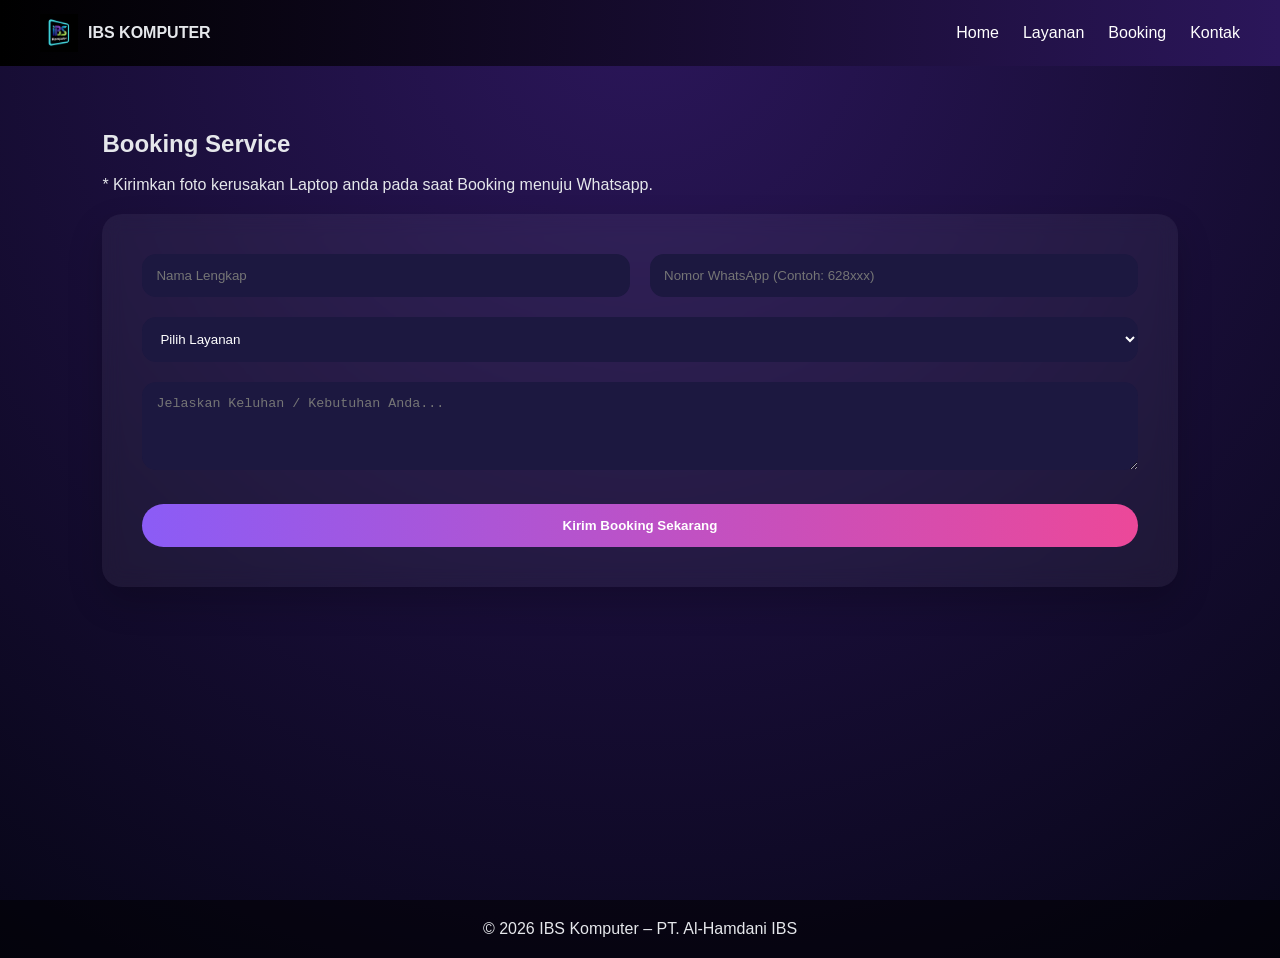
==== booking.html @ adbd124e "Initial commit: IBS Komputer website" ====
<!DOCTYPE html>
<html lang="id">

<head>
  <meta charset="UTF-8">
  <meta name="viewport" content="width=device-width, initial-scale=1.0">
  <title>IBS Komputer | Booking</title>

  <link rel="icon" href="assets/logo-ibs.png">
  <link rel="stylesheet" href="style.css">
</head>

<body>
  <nav>
    <div class="brand">
      <img src="assets/logo-ibs.png">
      IBS KOMPUTER
    </div>
    <ul>
      <li><a href="index.html">Home</a></li>
      <li><a href="layanan.html">Layanan</a></li>
      <li><a href="booking.html">Booking</a></li>
      <li><a href="kontak.html">Kontak</a></li>
    </ul>
  </nav>

  <section class="page active">
    <h2>Booking Service</h2><br>
    <p>* Kirimkan foto kerusakan Laptop anda pada saat Booking menuju Whatsapp.</p>

    <div class="booking-container">
      <input id="b_nama" placeholder="Nama Lengkap">
      <input id="b_wa" placeholder="Nomor WhatsApp (Contoh: 628xxx)">
      <select id="b_layanan">
        <option value="" disabled selected>Pilih Layanan</option>
        <option>Service Laptop</option>
        <option>Service PC</option>
        <option>Install Ulang Windows</option>
        <option>Software dan Antivirus</option>
      </select>
      <textarea id="b_keluhan" placeholder="Jelaskan Keluhan / Kebutuhan Anda..." rows="4"></textarea>

      <button class="submit" onclick="sendBooking()">
        <i class="fab fa-whatsapp"></i> Kirim Booking Sekarang
      </button>
    </div>
  </section>

  <footer>© 2026 IBS Komputer – PT. Al-Hamdani IBS</footer>

  <script src="main.js"></script>
</body>

</html>
---- style.css ----
:root {
  --bg: #070617;
  --card: #120f2e;
  --accent: #8b5cf6;
  --accent2: #ec4899;
  --text: #e5e7eb;
}

* {
  margin: 0;
  padding: 0;
  box-sizing: border-box
}

html {
  scroll-behavior: smooth
}

body {
  font-family: 'Segoe UI', sans-serif;
  background: radial-gradient(circle at top, #2b165a, var(--bg));
  color: var(--text);
  overflow-x: hidden;
}

/* NAVBAR */
nav {
  position: fixed;
  top: 0;
  width: 100%;
  padding: 14px 40px;
  display: flex;
  justify-content: space-between;
  align-items: center;
  background: linear-gradient(to right, #000, #2b165a);
  /* Black to medium purple */
  backdrop-filter: blur(18px);
  z-index: 999;
}

nav .brand {
  display: flex;
  align-items: center;
  gap: 10px;
  font-weight: 700;
}

nav img {
  width: 38px
}

nav ul {
  list-style: none;
  display: flex;
  gap: 24px
}

nav a {
  color: #fff;
  text-decoration: none;
  font-weight: 500;
  cursor: pointer;
  position: relative;
}

nav a::after {
  content: '';
  position: absolute;
  bottom: -6px;
  left: 0;
  width: 0;
  height: 2px;
  background: linear-gradient(to right, var(--accent), var(--accent2));
  transition: .3s;
}

nav a:hover::after {
  width: 100%
}

/* PAGE SYSTEM */
.page {
  min-height: 100vh;
  padding: 130px 8% 80px;
  display: none;
  animation: fade .6s ease;
}

.page.active {
  display: block
}

@keyframes fade {
  from {
    opacity: 0;
    transform: translateY(20px)
  }

  to {
    opacity: 1;
    transform: none
  }
}

/* HERO */
.hero {
  max-width: 1100px;
  margin: auto;
  display: flex;
  justify-content: center;
  align-items: center;
  text-align: left;
}

.hero h1 {
  font-size: 3.2rem;
  background: linear-gradient(to right, #fff, var(--accent2));
  -webkit-background-clip: text;
  -webkit-text-fill-color: transparent;
}

.hero p {
  opacity: .85;
  margin: 20px 0
}

.hero button {
  padding: 15px 34px;
  border: none;
  border-radius: 40px;
  background: linear-gradient(to right, var(--accent), var(--accent2));
  color: #fff;
  font-size: 1rem;
  cursor: pointer;
  box-shadow: 0 0 25px rgba(139, 92, 246, .6);
}

.hero img {
  width: 100%;
  filter: drop-shadow(0 0 25px rgba(139, 92, 246, .6));
  animation: float 4s ease-in-out infinite;
}

@keyframes float {
  50% {
    transform: translateY(-15px)
  }
}

/* STATS */
.stats {
  margin-top: 50px;
  display: grid;
  grid-template-columns: repeat(auto-fit, minmax(200px, 1fr));
  gap: 25px;
}

.stat {
  background: rgba(255, 255, 255, .05);
  padding: 30px;
  border-radius: 20px;
  text-align: center;
}

.stat h2 {
  font-size: 2.5rem;
  background: linear-gradient(to right, var(--accent), var(--accent2));
  -webkit-background-clip: text;
  -webkit-text-fill-color: transparent;
}

/* GRID CARD */
.grid {
  display: grid;
  grid-template-columns: repeat(auto-fit, minmax(250px, 1fr));
  gap: 25px;
}

.card {
  background: rgba(255, 255, 255, .06);
  padding: 25px;
  border-radius: 20px;
  backdrop-filter: blur(15px);
  transition: .4s;
  display: block;
  text-decoration: none;
  color: var(--text);
}

.card:hover {
  transform: translateY(-8px) scale(1.03);
  box-shadow: 0 20px 40px rgba(0, 0, 0, .6);
}

.card i {
  font-size: 2.2rem;
  margin-bottom: 10px;
  background: linear-gradient(to right, var(--accent), var(--accent2));
  -webkit-background-clip: text;
  -webkit-text-fill-color: transparent;
}

/* FORM */
input,
select,
textarea {
  width: 100%;
  padding: 14px;
  margin-bottom: 14px;
  border-radius: 14px;
  border: none;
  background: #1c1840;
  color: #fff;
  outline: none;
}

button.submit {
  width: 100%;
  padding: 14px;
  border: none;
  border-radius: 30px;
  background: linear-gradient(to right, var(--accent), var(--accent2));
  color: #fff;
  font-weight: 600;
  cursor: pointer;
}

/* MAP */
iframe {
  width: 100%;
  height: 350px;
  border-radius: 22px;
  border: none;
}

/* FOOTER */
footer {
  text-align: center;
  padding: 20px;
  background: rgba(0, 0, 0, .5);
}

/* WA */
.wa {
  position: fixed;
  bottom: 20px;
  right: 20px;
  background: #25D366;
  width: 56px;
  height: 56px;
  border-radius: 50%;
  display: flex;
  align-items: center;
  justify-content: center;
  font-size: 28px;
  color: #fff;
  box-shadow: 0 12px 30px rgba(0, 0, 0, .6);
  z-index: 999;
}

/* DASHBOARD */
.status {
  display: inline-flex;
  align-items: center;
  gap: 8px;
  padding: 6px 16px;
  border-radius: 20px;
  font-size: .85rem;
  font-weight: 600;
  margin-bottom: 18px;
}

.open {
  background: rgba(34, 197, 94, .15);
  color: #22c55e
}

.closed {
  background: rgba(239, 68, 68, .15);
  color: #ef4444
}

.ticker {
  margin-top: 30px;
  overflow: hidden;
  background: linear-gradient(to right, var(--accent), var(--accent2));
  border-radius: 30px;
}

.ticker p {
  padding: 14px 0;
  white-space: nowrap;
  animation: marquee 18s linear infinite;
  font-weight: 600;
}

@keyframes marquee {
  from {
    transform: translateX(100%)
  }

  to {
    transform: translateX(-100%)
  }
}

.glow-card {
  position: relative;
  overflow: hidden;
}

.glow-card::before {
  content: '';
  position: absolute;
  inset: -2px;
  background: linear-gradient(120deg, var(--accent), var(--accent2));
  filter: blur(20px);
  opacity: .35;
  z-index: -1;
}

.hero-cta {
  display: flex;
  gap: 15px;
  flex-wrap: wrap;
}

.hero-cta a {
  padding: 14px 32px;
  border-radius: 40px;
  font-weight: 600;
  text-decoration: none;
}

.btn-main {
  background: linear-gradient(to right, var(--accent), var(--accent2));
  color: #fff;
}

.btn-outline {
  border: 2px solid var(--accent);
  color: #fff;
}

@media(max-width:900px) {
  .hero {
    grid-template-columns: 1fr
  }

  .hero h1 {
    font-size: 2.4rem
  }
}

/* ===========================
   MOBILE HAMBURGER NAVBAR
   =========================== */
@media (max-width: 768px) {

  nav {
    flex-direction: row;
    padding: 12px 16px;
  }

  nav .brand {
    flex: 1;
    justify-content: flex-start;
    padding-left: 4px;
  }

  nav ul {
    position: absolute;
    top: 52px;
    /* Adjusted to remove gap */
    left: 0;
    width: 100%;
    background: linear-gradient(to right, #000, #2b165a);
    /* Black to medium purple */
    backdrop-filter: blur(18px);
    flex-direction: column;
    align-items: center;
    gap: 0;
    max-height: 0;
    overflow: hidden;
    transition: .4s ease;
    border-bottom-left-radius: 20px;
    border-bottom-right-radius: 20px;
  }

  nav ul li {
    width: 100%;
    text-align: center;
  }

  nav ul li a {
    display: block;
    padding: 14px 0;
    width: 100%;
  }

  nav ul.show {
    max-height: 300px;
  }

  .hamburger {
    width: 22px;
    /* Lebih kecil lagi */
    height: 16px;
    /* Lebih kecil lagi */
    display: flex;
    flex-direction: column;
    justify-content: space-between;
    cursor: pointer;
  }

  .hamburger span {
    height: 1.5px;
    /* Lebih tipis */
    width: 100%;
    background: white;
    border-radius: 5px;
    transition: .4s;
  }

  .hamburger.active span:nth-child(1) {
    transform: rotate(45deg) translate(6px, 6px);
  }

  .hamburger.active span:nth-child(2) {
    opacity: 0;
  }

  .hamburger.active span:nth-child(3) {
    transform: rotate(-45deg) translate(6px, -6px);
  }
}

/* =====================================
   HARD FIX HOME / DASHBOARD MOBILE
   ===================================== */
@media (max-width: 768px) {

  #dashboard {
    padding-top: 110px;
  }

  #dashboard .hero {
    width: 100%;
    max-width: 100%;
    margin: 0 auto;
    display: flex;
    flex-direction: column;
    align-items: center;
    text-align: center;
  }

  #dashboard .hero>div {
    width: 100%;
    max-width: 420px;
  }

  #dashboard h1 {
    font-size: 1.8rem;
    line-height: 1.35;
    margin-bottom: 14px;
  }

  #dashboard p {
    font-size: .95rem;
    line-height: 1.6;
    opacity: .9;
  }

  #dashboard .status {
    margin: 0 auto 14px;
  }

  #dashboard .hero-cta {
    display: flex;
    justify-content: center;
    width: 100%;
  }

  #dashboard .hero-cta a {
    width: 100%;
    max-width: 260px;
  }

  #dashboard .ticker {
    width: 100%;
    margin-top: 22px;
  }

  #dashboard .ticker p {
    font-size: .85rem;
  }

  #dashboard .grid {
    width: 100%;
    display: grid;
    grid-template-columns: 1fr;
    gap: 18px;
    margin-top: 32px;
  }

  #dashboard .card {
    width: 100%;
    text-align: left;
  }
}

@media (max-width:480px) {
  #dashboard h1 {
    font-size: 1.6rem;
  }
}

@media (min-width: 769px) {

  nav {
    padding: 14px 40px;
  }

  nav .brand {
    margin-left: 0;
  }

  nav ul {
    position: static;
    max-height: none;
    flex-direction: row;
    background: none;
    padding: 0;
  }

  .hamburger {
    display: none;
  }
}

/* RESPONSIVE UNIVERSAL MOBILE */
@media (max-width: 480px) {

  .page {
    padding: 110px 5% 70px;
  }

  h1 {
    font-size: 1.6rem;
  }

  h2 {
    font-size: 1.4rem;
  }

  p {
    font-size: .95rem;
  }

}

/* ================================
   MOBILE MENU LINE ANIMATION FIX
   ================================ */
@media (max-width:768px) {

  nav ul li a {
    position: relative;
  }

  nav ul li a::after {
    content: '';
    position: absolute;
    bottom: 8px;
    left: 50%;
    transform: translateX(-50%);
    width: 0;
    height: 2px;
    background: linear-gradient(to right, var(--accent), var(--accent2));
    transition: .35s ease;
  }

  /* ACTIVE / TAP */
  nav ul li a.active-link::after {
    width: 40%;
  }
}

/* ================================
   FIX GARIS NAVBAR MOBILE (FINAL)
   ================================ */
@media (max-width:768px) {

  nav ul li a {
    position: relative;
  }

  nav ul li a::after {
    content: '';
    position: absolute;
    bottom: 6px;
    left: 50%;
    transform: translateX(-50%);
    width: 0;
    height: 2px;
    background: linear-gradient(to right, var(--accent), var(--accent2));
    border-radius: 4px;
    transition: width .35s ease;
  }

  /* SAAT TAP / AKTIF */
  nav ul li a.active-link::after {
    width: 46px;
    /* 🔥 UKURAN FIX */
  }
}

/* =====================
   SOSIAL MEDIA KONTAK
   ===================== */

.social-contact {
  margin-top: 20px;
  /* Jarak dari No HP */
  margin-bottom: 30px;
  /* Jarak dari Map */
  display: flex;
  justify-content: flex-start;
  gap: 14px;
}

.social-contact a {
  width: 52px;
  height: 52px;
  display: flex;
  align-items: center;
  justify-content: center;
  border-radius: 50%;
  background: rgba(255, 255, 255, .08);
  color: #fff;
  font-size: 20px;
  transition: .35s ease;
}

.social-contact a:hover {
  transform: translateY(-6px) scale(1.05);
  background: linear-gradient(to right, var(--accent), var(--accent2));
  box-shadow: 0 10px 25px rgba(139, 92, 246, .6);
}

@media (max-width:768px) {
  #kontak .social-contact {
    margin-bottom: 32px !important;
  }
}

/* =====================
   PRICE LIST STYLING
   ===================== */
.price-list-box {
  margin-top: 20px;
  background: rgba(255, 255, 255, 0.05);
  padding: 20px;
  border-radius: 15px;
}

.price-list-box h3 {
  margin-bottom: 15px;
  color: var(--accent);
}

.price-list {
  list-style: none;
  padding: 0;
}

.price-item {
  display: flex;
  justify-content: space-between;
  align-items: flex-start;
  /* Align top so if text wraps, price stays at top */
  padding: 12px 0;
  border-bottom: 1px solid rgba(255, 255, 255, 0.1);
}

.price-item:last-child {
  border-bottom: none;
}

.price-label {
  padding-right: 15px;
  flex: 1;
  /* Allow label to take available space */
}

.price-value {
  font-weight: bold;
  color: var(--accent2);
  text-align: right;
  white-space: nowrap;
  /* Keep price on one line */
  flex-shrink: 0;
  /* Prevent price from shrinking */
}

@media (max-width: 400px) {
  .price-value {
    font-size: 0.9rem;
  }

  .price-label {
    font-size: 0.95rem;
  }
}

/* =====================
   BOOKING PAGE Styling
   ===================== */
.booking-container {
  max-width: 600px;
  /* Default (Mobile) */
  margin: 0 auto;
  margin-top: 20px;
  /* Space from instruction text */
  background: rgba(255, 255, 255, 0.05);
  padding: 40px;
  border-radius: 20px;
  backdrop-filter: blur(10px);
  box-shadow: 0 15px 35px rgba(0, 0, 0, 0.2);
}

@media (min-width: 769px) {

  /* Desktop */
  .booking-container {
    max-width: 100%;
    /* Full width to match map */
    display: grid;
    grid-template-columns: 1fr 1fr;
    gap: 20px;
  }

  .booking-container input,
  .booking-container select {
    margin-bottom: 0;
    /* Remove default margin since we use gap */
    width: 100%;
  }

  /* Full width elements */
  #b_layanan,
  #b_keluhan,
  .booking-container button {
    grid-column: span 2;
  }
}

@media (max-width: 768px) {
  .booking-container {
    padding: 25px;
  }
}

/* =====================
   DASHBOARD SECTIONS
   ===================== */
.section-title {
  text-align: center;
  margin-bottom: 40px;
  font-size: 2rem;
  background: linear-gradient(to right, var(--accent), var(--accent2));
  -webkit-background-clip: text;
  -webkit-text-fill-color: transparent;
}

/* TESTIMONIALS */
.testimonials {
  margin-top: 80px;
}

.testimonial-grid {
  display: grid;
  grid-template-columns: repeat(auto-fit, minmax(300px, 1fr));
  gap: 25px;
}

.testimonial-card {
  background: rgba(255, 255, 255, 0.03);
  padding: 30px;
  border-radius: 20px;
  border: 1px solid rgba(255, 255, 255, 0.05);
}

.testimonial-header {
  display: flex;
  align-items: center;
  gap: 15px;
  margin-bottom: 15px;
}

.client-img {
  width: 50px;
  height: 50px;
  border-radius: 50%;
  background: #333;
  /* Placeholder color */
  object-fit: cover;
}

.client-info h4 {
  font-size: 1.1rem;
  color: #fff;
}

.client-info p {
  font-size: 0.85rem;
  opacity: 0.7;
}

.stars {
  color: #fbbf24;
  margin-bottom: 10px;
  font-size: 0.9rem;
}

/* CTA BOX */
.cta-box {
  margin-top: 80px;
  background: linear-gradient(120deg, rgba(139, 92, 246, 0.2), rgba(236, 72, 153, 0.2));
  padding: 60px 40px;
  border-radius: 30px;
  text-align: center;
  border: 1px solid rgba(255, 255, 255, 0.1);
}

.cta-box h2 {
  font-size: 2.2rem;
  margin-bottom: 15px;
}

/* =====================
   MOBILE REFINEMENTS (Small Screens)
   ===================== */
@media (max-width: 768px) {

  /* Page & Spacing - Lebih Ramping */
  .page {
    padding: 85px 5% 50px !important;
    /* Kurangi padding atas/bawah */
  }

  .section-title {
    font-size: 1.5rem !important;
    /* Perkecil judul section */
    margin-bottom: 20px !important;
  }

  /* Typography - Tidak Raksasa */
  h1 {
    font-size: 1.8rem !important;
    line-height: 1.2 !important;
  }

  h2 {
    font-size: 1.35rem !important;
  }

  h3 {
    font-size: 1.1rem !important;
  }

  p {
    font-size: 0.85rem !important;
    line-height: 1.5 !important;
  }

  /* Cards & Containers - Compact */
  .card,
  .testimonial-card,
  .price-list-box,
  .stat {
    padding: 16px !important;
    /* Padding lebih kecil */
    border-radius: 16px !important;
  }

  .card i {
    font-size: 1.8rem !important;
    /* Icon lebih kecil */
    margin-bottom: 8px !important;
  }

  /* Grid Layout Mobile */
  .grid {
    gap: 15px !important;
    /* Jarak pas (tidak rapat/lebar) */
    grid-template-columns: 1fr;
  }

  /* Stats Grid */
  .stats {
    gap: 12px;
    margin-top: 25px;
    grid-template-columns: repeat(3, 1fr);
    /* Paksa 3 kolom di HP biar ga panjang ke bawah */
  }

  .stat {
    padding: 12px 5px !important;
  }

  .stat h2 {
    font-size: 1.4rem !important;
  }

  .stat p {
    font-size: 0.7rem !important;
  }

  /* Forms & Booking - Compact Form */
  .booking-container {
    padding: 18px !important;
    margin-top: 15px;
    border-radius: 16px !important;
  }

  input,
  select,
  textarea {
    padding: 10px 12px !important;
    /* Input lebih tipis */
    font-size: 0.85rem !important;
    margin-bottom: 10px !important;
    border-radius: 10px !important;
  }

  /* Buttons */
  button.submit,
  .hero-cta a,
  .cta-box .btn-main {
    padding: 10px 20px !important;
    font-size: 0.9rem !important;
  }

  /* CTA Box */
  .cta-box {
    margin-top: 40px;
    padding: 25px 15px;
  }

  .cta-box h2 {
    font-size: 1.4rem !important;
  }

  /* Navbar Tweaks */
  nav {
    padding: 10px 16px;
  }

  nav .brand {
    font-size: 0.95rem;
  }

  nav img {
    width: 32px;
  }
}
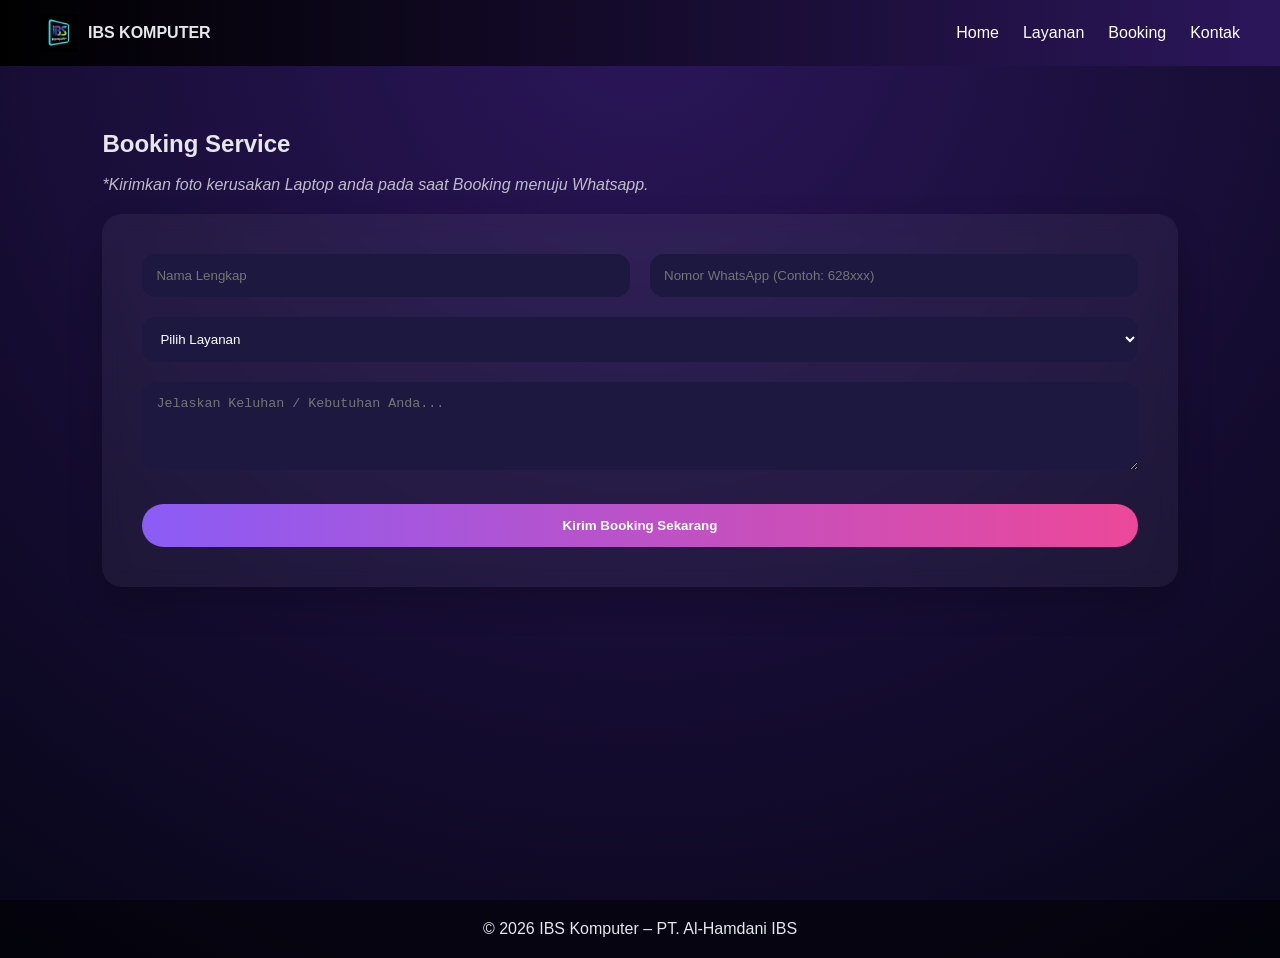
==== commit 225ad4fd: "Minor UI adjustments to booking and dashboard" ====
--- a/booking.html
+++ b/booking.html
@@ -26,7 +26,9 @@
 
   <section class="page active">
     <h2>Booking Service</h2><br>
-    <p>* Kirimkan foto kerusakan Laptop anda pada saat Booking menuju Whatsapp.</p>
+    <p style="text-align: flex-start; opacity: 0.8; font-style: italic;">
+      *Kirimkan foto kerusakan Laptop anda pada saat Booking menuju Whatsapp.
+    </p>
 
     <div class="booking-container">
       <input id="b_nama" placeholder="Nama Lengkap">
--- a/style.css
+++ b/style.css
@@ -151,22 +151,36 @@
 .stats {
   margin-top: 50px;
   display: grid;
-  grid-template-columns: repeat(auto-fit, minmax(200px, 1fr));
-  gap: 25px;
+  grid-template-columns: repeat(3, 1fr);
+  gap: 20px;
 }
 
 .stat {
   background: rgba(255, 255, 255, .05);
-  padding: 30px;
+  padding: 20px;
   border-radius: 20px;
   text-align: center;
+  border: 1px solid rgba(255, 255, 255, 0.05);
+  transition: 0.3s;
+}
+
+.stat:hover {
+  background: rgba(255, 255, 255, 0.08);
+  transform: translateY(-5px);
 }
 
 .stat h2 {
-  font-size: 2.5rem;
+  font-size: 2rem;
   background: linear-gradient(to right, var(--accent), var(--accent2));
   -webkit-background-clip: text;
   -webkit-text-fill-color: transparent;
+  margin-bottom: 5px;
+}
+
+.stat p {
+  font-size: 0.85rem;
+  margin: 0;
+  opacity: 0.8;
 }
 
 /* GRID CARD */
@@ -450,8 +464,8 @@
     margin: 0 auto;
     display: flex;
     flex-direction: column;
-    align-items: center;
-    text-align: center;
+    align-items: flex-start;
+    text-align: left;
   }
 
   #dashboard .hero>div {
@@ -472,12 +486,12 @@
   }
 
   #dashboard .status {
-    margin: 0 auto 14px;
+    margin: 0 0 14px;
   }
 
   #dashboard .hero-cta {
     display: flex;
-    justify-content: center;
+    justify-content: flex-start;
     width: 100%;
   }
 
@@ -495,17 +509,75 @@
     font-size: .85rem;
   }
 
+  #dashboard .stats {
+    grid-template-columns: repeat(3, 1fr);
+    gap: 10px;
+    margin-top: 30px;
+  }
+
+  #dashboard .stat {
+    padding: 15px 5px;
+  }
+
+  #dashboard .stat h2 {
+    font-size: 1.4rem;
+  }
+
+  #dashboard .stat p {
+    font-size: 0.7rem;
+  }
+
   #dashboard .grid {
     width: 100%;
     display: grid;
-    grid-template-columns: 1fr;
-    gap: 18px;
+    grid-template-columns: 1fr 1fr;
+    gap: 12px;
     margin-top: 32px;
   }
 
   #dashboard .card {
     width: 100%;
-    text-align: left;
+    text-align: center;
+    padding: 20px 15px;
+  }
+
+  #dashboard .card i {
+    font-size: 1.8rem;
+  }
+
+  #dashboard .card h3 {
+    font-size: 0.95rem;
+  }
+
+  #dashboard .card p {
+    font-size: 0.75rem;
+    display: -webkit-box;
+    -webkit-line-clamp: 2;
+    -webkit-box-orient: vertical;
+    overflow: hidden;
+  }
+
+  /* TESTIMONIALS MOBILE SCROLL */
+  .testimonial-grid {
+    display: flex;
+    overflow-x: auto;
+    scroll-snap-type: x mandatory;
+    gap: 15px;
+    padding: 10px 5px 30px;
+    scrollbar-width: none;
+    /* Firefox */
+  }
+
+  .testimonial-grid::-webkit-scrollbar {
+    display: none;
+    /* Chrome/Safari */
+  }
+
+  .testimonial-card {
+    min-width: 280px;
+    scroll-snap-align: center;
+    background: rgba(255, 255, 255, 0.05);
+    padding: 20px;
   }
 }
 
@@ -770,6 +842,7 @@
   font-size: 2rem;
   background: linear-gradient(to right, var(--accent), var(--accent2));
   -webkit-background-clip: text;
+  background-clip: text;
   -webkit-text-fill-color: transparent;
 }
 
@@ -964,4 +1037,345 @@
   nav img {
     width: 32px;
   }
+}
+
+/* =====================
+   ADDITIONAL INFO
+   ===================== */
+.workflow-grid {
+  display: grid;
+  grid-template-columns: repeat(auto-fit, minmax(220px, 1fr));
+  gap: 25px;
+  margin-top: 30px;
+}
+
+.workflow-item {
+  background: rgba(255, 255, 255, 0.04);
+  padding: 30px 20px;
+  border-radius: 20px;
+  text-align: center;
+  position: relative;
+  border: 1px solid rgba(255, 255, 255, 0.05);
+  transition: 0.3s;
+}
+
+.workflow-item:hover {
+  background: rgba(255, 255, 255, 0.07);
+  transform: translateY(-5px);
+  border-color: var(--accent);
+}
+
+.step-number {
+  position: absolute;
+  top: -15px;
+  left: 50%;
+  transform: translateX(-50%);
+  width: 30px;
+  height: 30px;
+  background: linear-gradient(to right, var(--accent), var(--accent2));
+  border-radius: 50%;
+  display: flex;
+  align-items: center;
+  justify-content: center;
+  font-weight: 800;
+  font-size: 0.8rem;
+  color: #fff;
+  box-shadow: 0 5px 15px rgba(139, 92, 246, 0.4);
+}
+
+.workflow-item i {
+  font-size: 2.5rem;
+  background: linear-gradient(to right, var(--accent), var(--accent2));
+  -webkit-background-clip: text;
+  background-clip: text;
+  -webkit-text-fill-color: transparent;
+  margin-bottom: 15px;
+}
+
+.workflow-item h4 {
+  margin-bottom: 10px;
+  color: #fff;
+}
+
+.workflow-item p {
+  font-size: 0.85rem;
+  opacity: 0.8;
+  line-height: 1.4;
+}
+
+.popular-grid {
+  display: grid;
+  grid-template-columns: repeat(auto-fit, minmax(220px, 1fr));
+  gap: 20px;
+  margin-top: 25px;
+}
+
+.popular-card {
+  background: rgba(18, 15, 46, 0.6);
+  border: 1px solid rgba(255, 255, 255, 0.05);
+  padding: 25px;
+  border-radius: 20px;
+  position: relative;
+  overflow: hidden;
+  transition: 0.4s;
+  text-align: center;
+}
+
+.popular-card:hover {
+  transform: translateY(-8px);
+  border-color: var(--accent2);
+  box-shadow: 0 15px 30px rgba(236, 72, 153, 0.2);
+}
+
+.pop-icon {
+  width: 50px;
+  height: 50px;
+  background: linear-gradient(to bottom right, var(--accent), var(--accent2));
+  border-radius: 12px;
+  display: flex;
+  align-items: center;
+  justify-content: center;
+  margin: 0 auto 15px;
+  font-size: 1.5rem;
+  color: #fff;
+}
+
+.popular-card h4 {
+  margin-bottom: 20px;
+  font-size: 1.1rem;
+}
+
+.pop-badge {
+  position: absolute;
+  top: 0;
+  right: 0;
+  background: var(--accent2);
+  color: #fff;
+  font-size: 0.65rem;
+  font-weight: 800;
+  padding: 5px 12px;
+  border-bottom-left-radius: 12px;
+  text-transform: uppercase;
+}
+
+@media (max-width: 768px) {
+  .brand-grid {
+    grid-template-columns: repeat(3, 1fr);
+    gap: 10px;
+  }
+
+  .brand-item {
+    font-size: 0.75rem;
+    padding: 10px 5px;
+  }
+
+  .popular-grid {
+    grid-template-columns: 1fr 1fr;
+    gap: 12px;
+  }
+
+  .popular-card {
+    padding: 20px 10px;
+  }
+
+  .popular-card h4 {
+    font-size: 0.9rem;
+    margin-bottom: 0;
+  }
+
+  .pop-icon {
+    width: 40px;
+    height: 40px;
+    font-size: 1.2rem;
+  }
+}
+
+/* =====================
+   CONTACT PAGE INFO
+   ===================== */
+.contact-info-grid {
+  display: grid;
+  grid-template-columns: repeat(auto-fit, minmax(280px, 1fr));
+  gap: 20px;
+  margin-bottom: 30px;
+}
+
+.contact-item-card {
+  background: rgba(255, 255, 255, 0.05);
+  padding: 25px;
+  border-radius: 20px;
+  display: flex;
+  align-items: center;
+  gap: 20px;
+  border: 1px solid rgba(255, 255, 255, 0.03);
+  transition: 0.3s ease;
+}
+
+.contact-item-card:hover {
+  background: rgba(255, 255, 255, 0.08);
+  transform: translateY(-5px);
+  border-color: var(--accent);
+}
+
+.contact-item-card i {
+  width: 50px;
+  height: 50px;
+  background: linear-gradient(to bottom right, var(--accent), var(--accent2));
+  border-radius: 12px;
+  display: flex;
+  align-items: center;
+  justify-content: center;
+  font-size: 1.4rem;
+  color: #fff;
+  flex-shrink: 0;
+}
+
+.contact-item-card h4 {
+  font-size: 1rem;
+  margin-bottom: 4px;
+  color: var(--accent2);
+}
+
+.contact-item-card p {
+  font-size: 0.85rem;
+  opacity: 0.8;
+  margin: 0;
+  line-height: 1.5;
+}
+
+@media (max-width: 768px) {
+  .contact-info-grid {
+    grid-template-columns: 1fr;
+    gap: 15px;
+  }
+
+  .contact-item-card {
+    padding: 18px !important;
+    background: rgba(255, 255, 255, 0.08) !important;
+    border-radius: 18px !important;
+    gap: 12px !important;
+  }
+
+  .contact-item-card i {
+    width: 44px !important;
+    height: 44px !important;
+    font-size: 1.1rem !important;
+  }
+
+  .contact-item-card h4 {
+    font-size: 0.9rem !important;
+  }
+
+  .contact-item-card p {
+    font-size: 0.75rem !important;
+  }
+
+  /* FORCE LEFT ALIGNMENT ON MOBILE FOR ALL HERO ELEMENTS */
+  #dashboard .hero,
+  #dashboard .hero>div {
+    align-items: flex-start !important;
+    text-align: left !important;
+  }
+
+  #dashboard .hero-cta {
+    justify-content: flex-start !important;
+  }
+
+  #dashboard .status {
+    margin-left: 0 !important;
+    margin-right: auto !important;
+  }
+
+  /* GRID CARDS FIX */
+  .grid,
+  .popular-grid {
+    grid-template-columns: 1fr 1fr !important;
+    gap: 12px !important;
+  }
+
+  .workflow-grid {
+    grid-template-columns: 1fr 1fr !important;
+    gap: 20px 12px !important;
+  }
+
+  .workflow-item {
+    padding: 25px 15px !important;
+  }
+
+  .workflow-item i {
+    font-size: 2rem !important;
+  }
+
+  .card,
+  .popular-card {
+    text-align: left !important;
+    padding: 15px !important;
+  }
+
+  .card i,
+  .pop-icon {
+    margin-left: 0 !important;
+  }
+
+  /* TESTIMONIALS FIX */
+  .testimonial-grid {
+    display: flex !important;
+    overflow-x: auto !important;
+    gap: 12px !important;
+    padding: 10px 5px 25px !important;
+    scroll-snap-type: x mandatory !important;
+    -webkit-overflow-scrolling: touch;
+  }
+
+  .testimonial-card {
+    min-width: 260px !important;
+    scroll-snap-align: center !important;
+    flex-shrink: 0 !important;
+    background: rgba(255, 255, 255, 0.05) !important;
+  }
+
+  .client-img {
+    width: 44px !important;
+    height: 44px !important;
+    min-width: 44px !important;
+    border-radius: 50% !important;
+    object-fit: cover !important;
+    border: 2px solid var(--accent);
+  }
+}
+
+/* =====================================
+   EXTREME MOBILE (Small Screens < 400px)
+   ===================================== */
+@media (max-width: 400px) {
+  nav {
+    padding: 8px 12px !important;
+  }
+
+  nav .brand {
+    font-size: 0.85rem !important;
+    gap: 6px !important;
+  }
+
+  nav img {
+    width: 26px !important;
+  }
+
+  .hamburger {
+    width: 20px !important;
+    height: 14px !important;
+  }
+
+  #dashboard {
+    padding-top: 90px !important;
+  }
+
+  h1 {
+    font-size: 1.5rem !important;
+  }
+
+  .hero-cta a {
+    padding: 10px 18px !important;
+    font-size: 0.85rem !important;
+  }
 }
